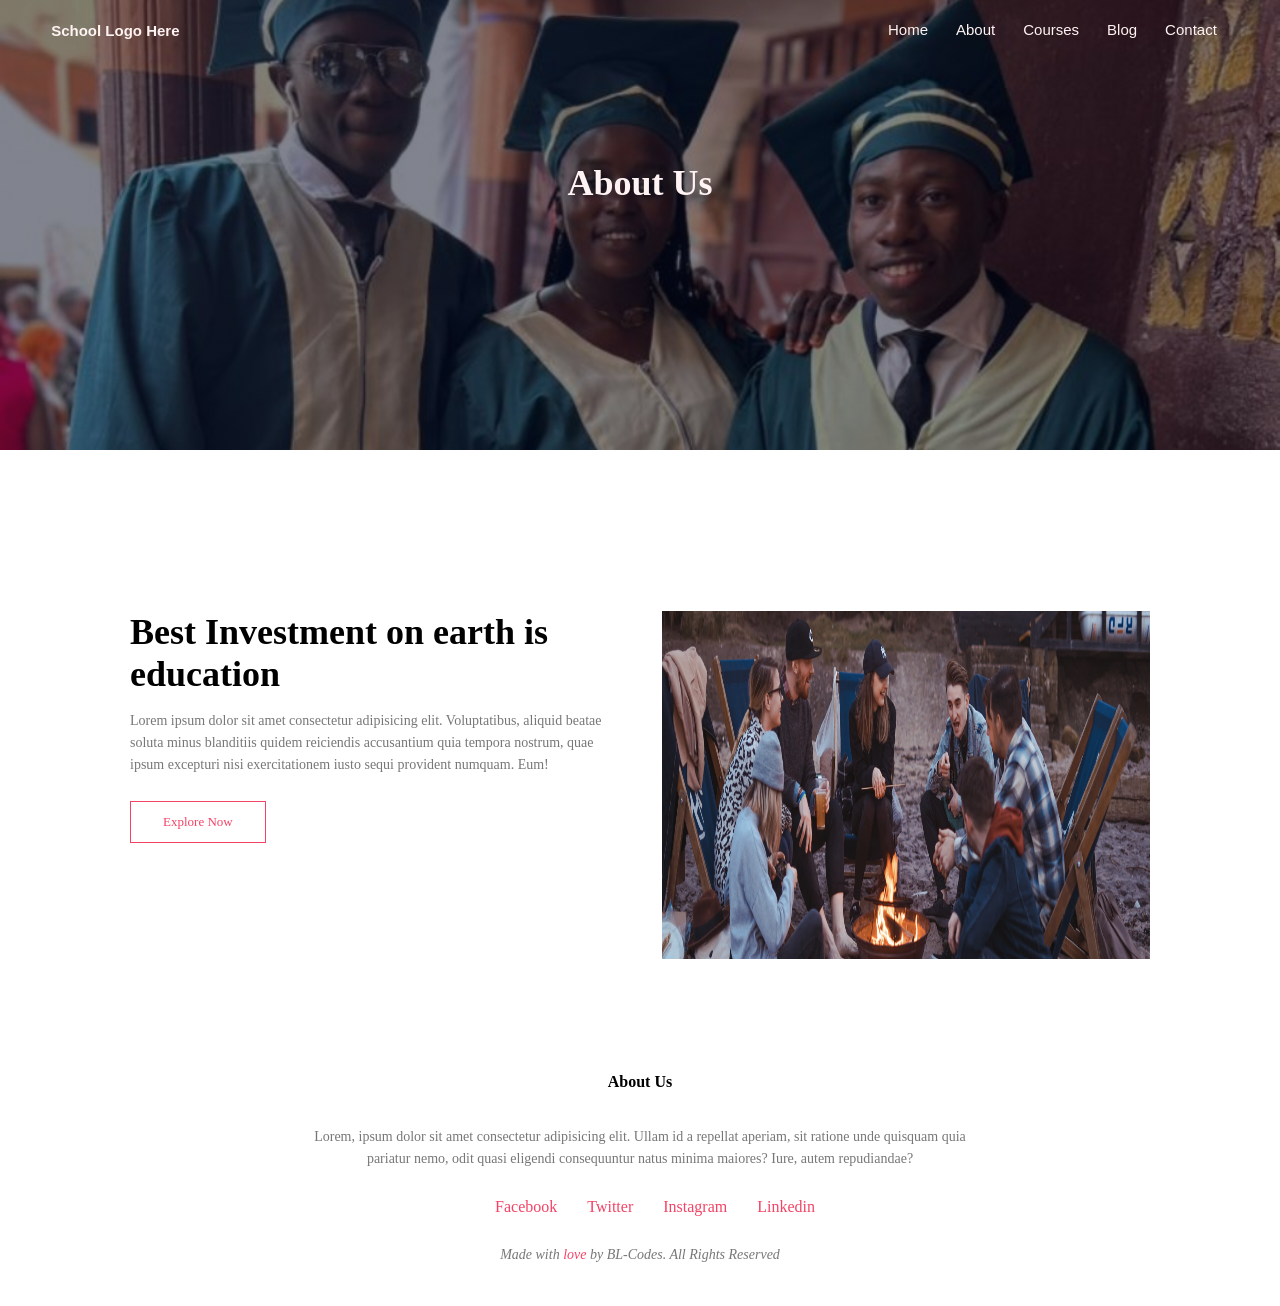
==== files/about.html @ 9559f8c8 "first commit" ====
<!DOCTYPE html>
<html lang="en">
<head>
    <meta charset="UTF-8">
    <meta name="viewport" content="width=device-width, initial-scale=1.0">
    <title>About Page</title>
    <link rel="stylesheet" href="../style.css">
</head>
<body>
    
    <!--........Creating the header section.........-->
    <section class="sub-header">
        <nav>
            <div class="logo">School Logo Here</div>
            <div class="nav-links">
                <ul>
                    <li><a href="../index.html">Home</a></li>
                    <li><a href="./about.html">About</a></li>
                    <li><a href="./courses.html">Courses</a></li>
                    <li><a href="./blog.html">Blog</a></li>
                    <li><a href="./contact.html">Contact</a></li>
                </ul>
            </div>
        </nav>

            <h1>About  Us</h1>
    </section>

    <!--...........about us.........-->

    <section class="about-us">

        <div class="row">
            <div class="about-col">
                <h1>Best Investment on earth is education</h1>
                <p>
                    Lorem ipsum dolor sit amet consectetur adipisicing elit. 
                    Voluptatibus, aliquid beatae soluta minus blanditiis quidem 
                    reiciendis accusantium quia tempora nostrum, quae ipsum excepturi nisi
                     exercitationem iusto sequi provident numquam. Eum!
                </p>
                <a href="" class="hero-btn red-btn">Explore Now</a>
            </div>
            <div class="about-col">
                <img src="../images/i2.png" alt="">
            </div>
        </div>

    </section>


    <!--......footer section.......-->

    <section class="footer">
        <h4>About Us</h4>
        <p>
            Lorem, ipsum dolor sit amet consectetur adipisicing elit. 
            Ullam id a repellat aperiam, sit ratione unde quisquam quia <br> pariatur nemo, odit quasi eligendi 
            consequuntur natus minima maiores? Iure, autem repudiandae?
        </p>

        <div class="sites">
            <ul>
                <li>Facebook</li>
                <li>Twitter</li>
                <li>Instagram</li>
                <li>Linkedin</li>
            </ul>
        </div>
        <p class="lastP">Made with <span>love</span> by BL-Codes. All Rights Reserved</p>
    </section>
</body>
</html>
---- style.css ----
*{
    margin: 0;
    padding: 0;
    box-sizing: border-box;
}
.header{
    min-height: 100vh;
    width: 100%;
    background-image: linear-gradient(rgba(4, 9, 30, 0.3),rgba(4, 9, 30, 0.5)), url(./images/i3.jpg);
    background-position: center;
    background-size: cover;
    position: relative;
}
nav{
    display: flex;
    justify-content: space-between;
    align-items: center;
    padding: 1% 4%;
}
nav .logo{
    font-size: 15px;
    font-family: sans-serif;
    font-weight: 600;
    color: #fff3f3;
    cursor: pointer;
}
nav .nav-links{
    flex: 1;
    text-align: right;
}
.nav-links ul li{
    list-style: none;
    display: inline-block;
    padding: 8px 12px;
    position: relative;
}
.nav-links ul li::after{
    content: "";
    width: 0%;
    height: 2px;
    background: #f44366;
    display: block;
    margin: auto;
    transition: 0.5s;
}
.nav-links ul li:hover::after{
    width: 100%;
}
.nav-links ul li a{
    text-decoration: none;
    color: #fff3f3;
    font-size: 15px;
    font-family: sans-serif;
}

/*Text box style*/

.text-box{
    width: 90%;
    color: #fff3f3;
    position: absolute;
    top: 40%;
    left: 50%;
    transform: translate(-50%, 50%);
    text-align: center;
}

.text-box h1{
    font-size: 50px;

}
.text-box p{
    margin: 10px 0 40px;
    font-size: 14px;
    color: #fff3f3;
}
.hero-btn{
    display: inline-block;
    text-decoration: none;
    color: #fff3f3;
    border: 1px solid #fff3f3;
    padding: 12px 32px;
    font-size: 13px;
    background: transparent;
    position: relative;
    cursor: pointer;
}
.hero-btn:hover{
    border: 1px solid #f44366;
    background: #f44366;
    transition: 1s;
}

/*........courses........*/

.courses{
    width: 80%;
    margin: auto;
    text-align: center;
    padding-top: 100px;
}
h1{
    font-size: 36px;
    font-weight: 600;
}
p{
    color: #777;
    font-size: 14px;
    font-weight: 300;
    line-height: 22px;
    padding: 10px;
}

.row{
    display: flex;
    justify-content: space-between;
    margin-top: 5%;
}
.course-col{
    flex-basis: 31%;
    background: #fff3f3;
    border-radius: 10px;
    margin-bottom: 5%;
    padding: 20px 12px;
    transition: 0.5s;
    box-sizing: border-box;
    cursor: pointer;
}
h3{
    text-align: center;
    font-weight: 600;
    margin: 10px 0;
}

.course-col:hover{
    box-shadow: 0 0 20px 0px rgba(221, 4, 4, 0.2);
}

/*..Campus..*/

.campus{
    width: 100%;
    margin: auto;
    text-align: center;
    padding: 50px;
}
.campus-col{
    flex-basis: 32%;
    border-radius: 10px;
    margin-bottom: 30px;
    position: relative;
    overflow: hidden;
}
.campus-col img{
    width: 100%;
    height: 100%;
    display: block;
}
.layer{
    background: transparent;
    height: 100%;
    width: 100%;
    position: absolute;
    top: 0;
    left: 0;
    transition: 0.5s;
}
.layer:hover{
    background: rgba(226, 0, 0, 0.7);
}
.layer h3{
    width: 100%;
    font-weight: 500;
    color: #fff3f3;
    font-size: 26px;
    bottom: 0;
    left: 50%;
    transform: translate(-50%);
    position: absolute;
    opacity: 0;
    transition: 0.5s;
    font-family: Arial, sans-serif;
}
.layer:hover h3{
    bottom: 49%;
    opacity: 1;
}


/*......facilities......*/

.facilities{
    width: 100%;
    margin: auto;
    text-align: center;
    padding: 100px;
}
.facilities-col{
    flex-basis: 31%;
    border-radius: 10px;
    margin-bottom: 5%;
    text-align: left;
}
.facilities-col img{
    width: 100%;
    height: 70%;
    border-radius: 10px;
}
.facilities-col p{
    padding: 0;
}
.facilities-col h3{
    margin-top: 16px;
    margin-bottom: 15px;
    text-align: left;
}

/*......testimonial section......*/

.testimonials{
    width: 90%;
    margin: auto;
    padding-top: 100px;
    text-align: center;
}
.testimonials-col{
    flex-basis: 31%;
    border-radius: 10px;
    margin-bottom: 5%;
    text-align: left;
    background: #fff3f3;
    padding: 25px;
    cursor: pointer;
    display: flex;
}
.testimonials-col img{
    width: 60px;
    height: 60px;
    margin-left: 5px;
    margin-right: 30px;
    border-radius: 50%;
}

/*.......Contact styling.......*/

.cta{
    margin: 100px auto;
    width: 80%;
    height: 100%;
    background-image: linear-gradient(rgba(0, 0, 0, 0.5), rgba(0, 0, 0, 0.5)), url(./images/i5.jpg);
    background-position: center;
    background-size: cover;
    text-align: center;
    padding: 30px 0;
    border-radius: 10px;
}
.cta h1{
    color: #fff3f3;
    margin-bottom: 35px;
    padding: 5px;
}

/*.....footer style.....*/
.footer{
    width: 100%;
    text-align: center;
    padding: 30px 0;
}
.footer h4{
    margin-top: 20px;
    margin-bottom: 25px;
    font-weight: 600;
}
.footer .sites ul{
    display: flex;
    justify-content: center;
    align-items: center;
    color: #f44366;
    cursor: pointer;
    list-style: none;
    padding: 18px;
    margin: 0 13px;
}
.footer .sites ul li{
    margin-left: 30px;
}
.footer .lastP{
    font-style: italic;
}
.footer .lastP span{
    color: #f44366;
}

/* ........About page sub-header........*/

.sub-header{
    width: 100%;
    height: 50vh;
    background: linear-gradient(rgba(4, 9, 30, 0.5), rgba(4, 9, 30, 0.5)), url(../images/i14.jpg);
    background-position: center;
    background-size: cover;
    text-align: center;
    color: #fff3f3;
}
.sub-header h1{
    margin-top: 100px;
    font-weight: bold;
}
.about-us{
    width: 80%;
    margin: auto;
    padding-top: 80px;
    padding-bottom: 50px;
    margin-bottom: 100px;
}
.about-col{
    flex-basis: 48%;
    padding: 30px 2px;
}
.about-col img{
    width: 100%;
    height: 150%;
    margin-bottom: 20px;
}
.about-col h1{
    padding: 0;
}
.about-col p{
    padding: 15px 0 25px;
}
.about-col .red-btn{
    border: 1px solid #f44366;
    color: #f44366;
}
.red-btn:hover{
    color: #fff3f3;
}

/*.........blog........*/

.blog-content{
    width: 89%;
    margin: auto;
    padding: 60px 0;
    display: flex;
    justify-content: space-between;
    align-items: center;
}
.blog-left{
    flex-basis: 50%;
    padding: 20px 25px;
}
.blog-left img{
    width: 100%;
}
.blog-left h2{
    color: #222;
    font-weight: 600;
    margin: 30px 0;
}
.blog-left p{
    color: #999;
    padding: 0;
}
.blog-right{
    flex-basis: 50%;
}
.blog-right h3{
    background-color: #f44366;
    color: #fff3f3;
    padding: 7px 0;
    font-size: 16px;
    margin-bottom: 20px;
}
.blog-right div{
    display: flex;
    align-items: center;
    justify-content: space-between;
    padding: 8px;
    color: #555;
    gap: 8rem;
}
.comment-box{
    border: 1px solid #ccc;
    margin: 50px 0;
    padding: 10px 20px;
}
.comment-box h3{
    text-align: left;
}
.comment-box input,
.comment-box textarea{
    width: 100%;
    padding: 10px;
    margin: 25px 0;
    box-sizing: border-box;
    border: none;
    outline: none;
    background: #f0f0f0;
}
.comment-box button{
    margin: 10px 0;
    border: 1px solid #f44366;
    color: #f44366;
}
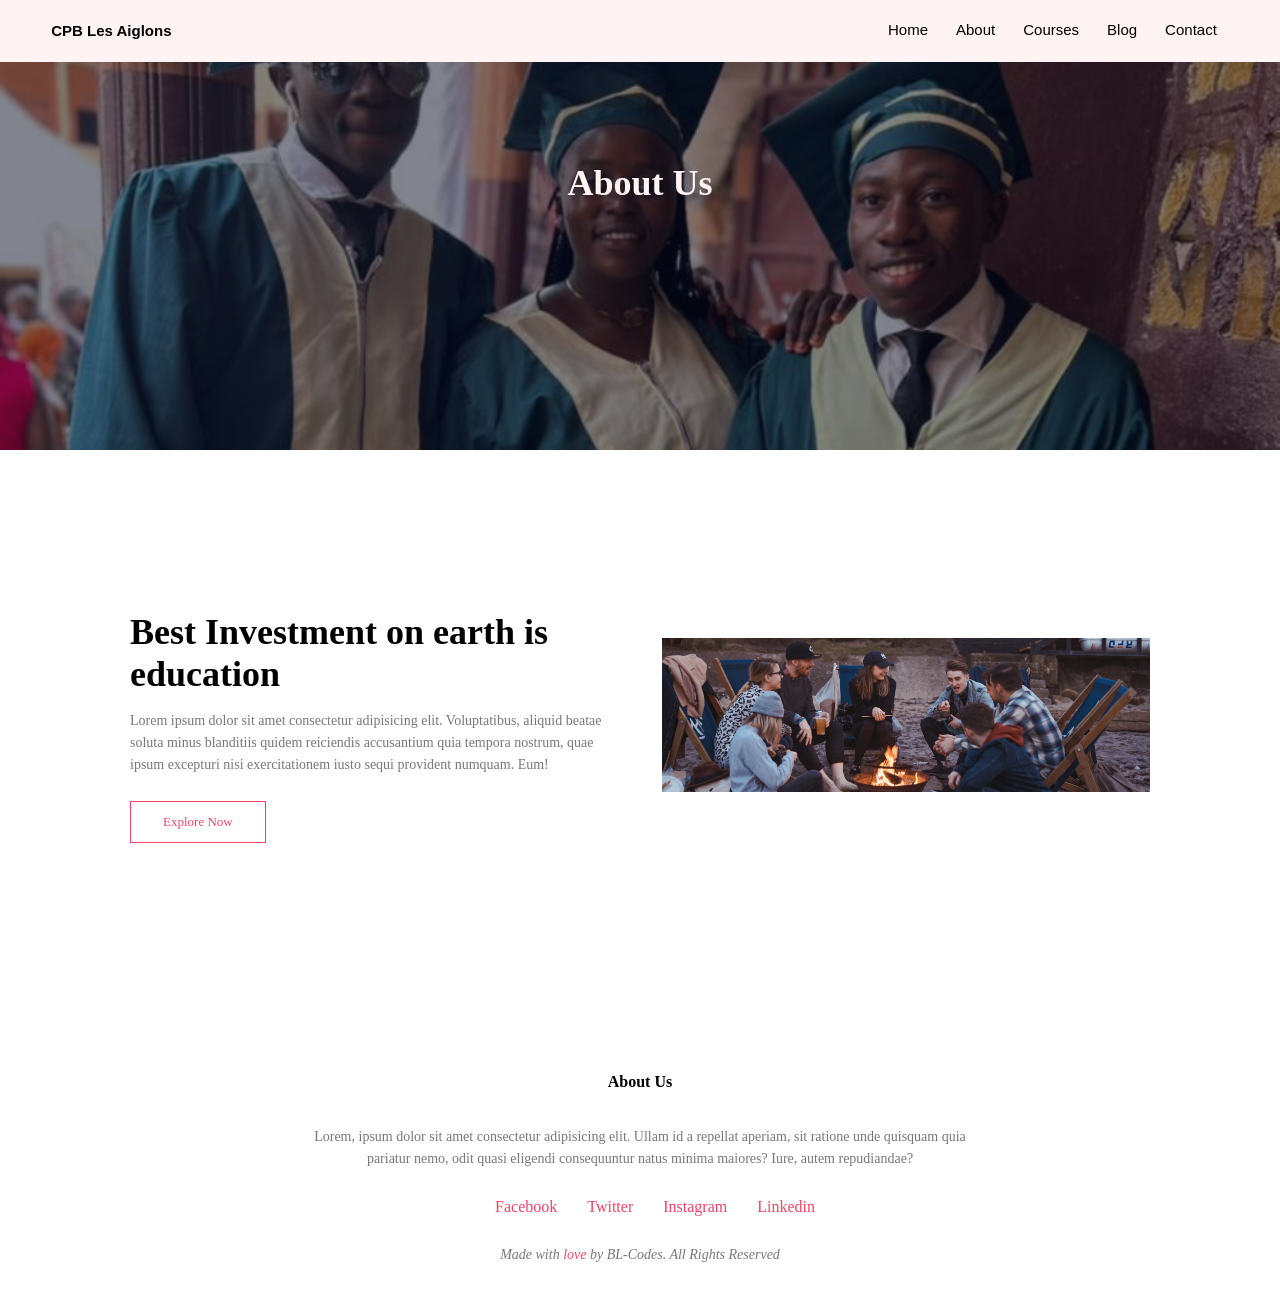
==== commit 0778c020: "Correcting site responsiveness" ====
--- a/files/about.html
+++ b/files/about.html
@@ -11,7 +11,7 @@
     <!--........Creating the header section.........-->
     <section class="sub-header">
         <nav>
-            <div class="logo">School Logo Here</div>
+            <div class="logo">CPB Les Aiglons</div>
             <div class="nav-links">
                 <ul>
                     <li><a href="../index.html">Home</a></li>
@@ -20,6 +20,11 @@
                     <li><a href="./blog.html">Blog</a></li>
                     <li><a href="./contact.html">Contact</a></li>
                 </ul>
+            </div>
+            <div class="togggle">
+                <span></span>
+                <span></span>
+                <span></span>
             </div>
         </nav>
 
@@ -69,5 +74,7 @@
         </div>
         <p class="lastP">Made with <span>love</span> by BL-Codes. All Rights Reserved</p>
     </section>
+
+    <script src="../script/index.js"></script>
 </body>
 </html>
--- a/style.css
+++ b/style.css
@@ -6,7 +6,7 @@
 .header{
     min-height: 100vh;
     width: 100%;
-    background-image: linear-gradient(rgba(4, 9, 30, 0.3),rgba(4, 9, 30, 0.5)), url(./images/i3.jpg);
+    background-image: linear-gradient(rgba(4, 9, 30, 0.3),rgba(4, 9, 30, 0.5)), url(./images/A_Campus.png);
     background-position: center;
     background-size: cover;
     position: relative;
@@ -16,18 +16,22 @@
     justify-content: space-between;
     align-items: center;
     padding: 1% 4%;
+    background: #fff3f3;
+    color: #000;
+    position: sticky;
+    top: 0;
 }
 nav .logo{
     font-size: 15px;
     font-family: sans-serif;
     font-weight: 600;
-    color: #fff3f3;
-    cursor: pointer;
-}
-nav .nav-links{
+    color: #000;
+    cursor: pointer;
+}
+/*nav .nav-links{
     flex: 1;
-    text-align: right;
-}
+    text-align: center;
+}*/
 .nav-links ul li{
     list-style: none;
     display: inline-block;
@@ -48,9 +52,12 @@
 }
 .nav-links ul li a{
     text-decoration: none;
-    color: #fff3f3;
+    color: #000;
     font-size: 15px;
     font-family: sans-serif;
+}
+.nav-links ul li a.active{
+    color: #f44366;
 }
 
 /*Text box style*/
@@ -114,6 +121,7 @@
 .row{
     display: flex;
     justify-content: space-between;
+    align-items: center;
     margin-top: 5%;
 }
 .course-col{
@@ -296,7 +304,7 @@
 .sub-header{
     width: 100%;
     height: 50vh;
-    background: linear-gradient(rgba(4, 9, 30, 0.5), rgba(4, 9, 30, 0.5)), url(../images/i14.jpg);
+    background: linear-gradient(rgba(4, 9, 30, 0.5), rgba(4, 9, 30, 0.5)), url(./images/i14.jpg);
     background-position: center;
     background-size: cover;
     text-align: center;
@@ -339,19 +347,21 @@
 /*.........blog........*/
 
 .blog-content{
-    width: 89%;
-    margin: auto;
-    padding: 60px 0;
-    display: flex;
-    justify-content: space-between;
-    align-items: center;
+    width: 100%;
+    padding: 60px;
+}
+.blog-content .row{
+    gap: 20px;
 }
 .blog-left{
-    flex-basis: 50%;
-    padding: 20px 25px;
+    padding: 20px;
 }
 .blog-left img{
     width: 100%;
+    height: 100%;
+    max-height: 500px;
+    height: auto;
+    display: block;
 }
 .blog-left h2{
     color: #222;
@@ -402,4 +412,79 @@
     margin: 10px 0;
     border: 1px solid #f44366;
     color: #f44366;
+}
+
+
+/*___________toggle bar formulation_____________*/
+
+.togggle {
+    width: 25px;
+    height: 25px; 
+    background-color: transparent; 
+    display: none; 
+    flex-direction: column;
+    justify-content: center;
+    align-items: center;
+    gap: 4px;
+    padding: 3px;
+    cursor: pointer;
+}
+
+.togggle span {
+    width: 100%;
+    height: 3px;
+    background: #000;
+    border-radius: 3px;
+    transition: transform 0.3s ease-in-out, opacity 0.3s ease-in-out;
+}
+
+.togggle.active span:nth-child(1) {
+    transform: translateY(7px) rotate(45deg);
+}
+
+.togggle.active span:nth-child(2) {
+    opacity: 0;
+}
+
+.togggle.active span:nth-child(3) {
+    transform: translateY(-7px) rotate(-45deg);
+}
+
+/*content and mobile device optimisation*/
+
+@media screen and (max-width: 800px) {
+    nav .nav-links{
+        display: none;
+    }
+/* Base hidden state */
+nav .nav-links {
+    display: none;
+}
+
+nav .nav-links.active {
+    display: flex !important;
+    flex-direction: column !important;
+    align-items: center;
+    gap: 20px;
+    position: absolute;
+    top: 100%; 
+    left: 0;
+    width: 50%;
+    background: #fff;
+    border-bottom: 2px solid hsla(0, 31%, 10%, 0.785);
+    height: 100vh;
+    z-index: 10;
+}
+nav .nav-links.active ul li{
+    display: block !important;
+    margin: 10px 0;
+    /*border-bottom: 2px solid #f44366;*/
+    width: 100%;
+}
+    .togggle{
+        display: flex;
+    }
+    .row{
+        display: block;
+    }
 }
